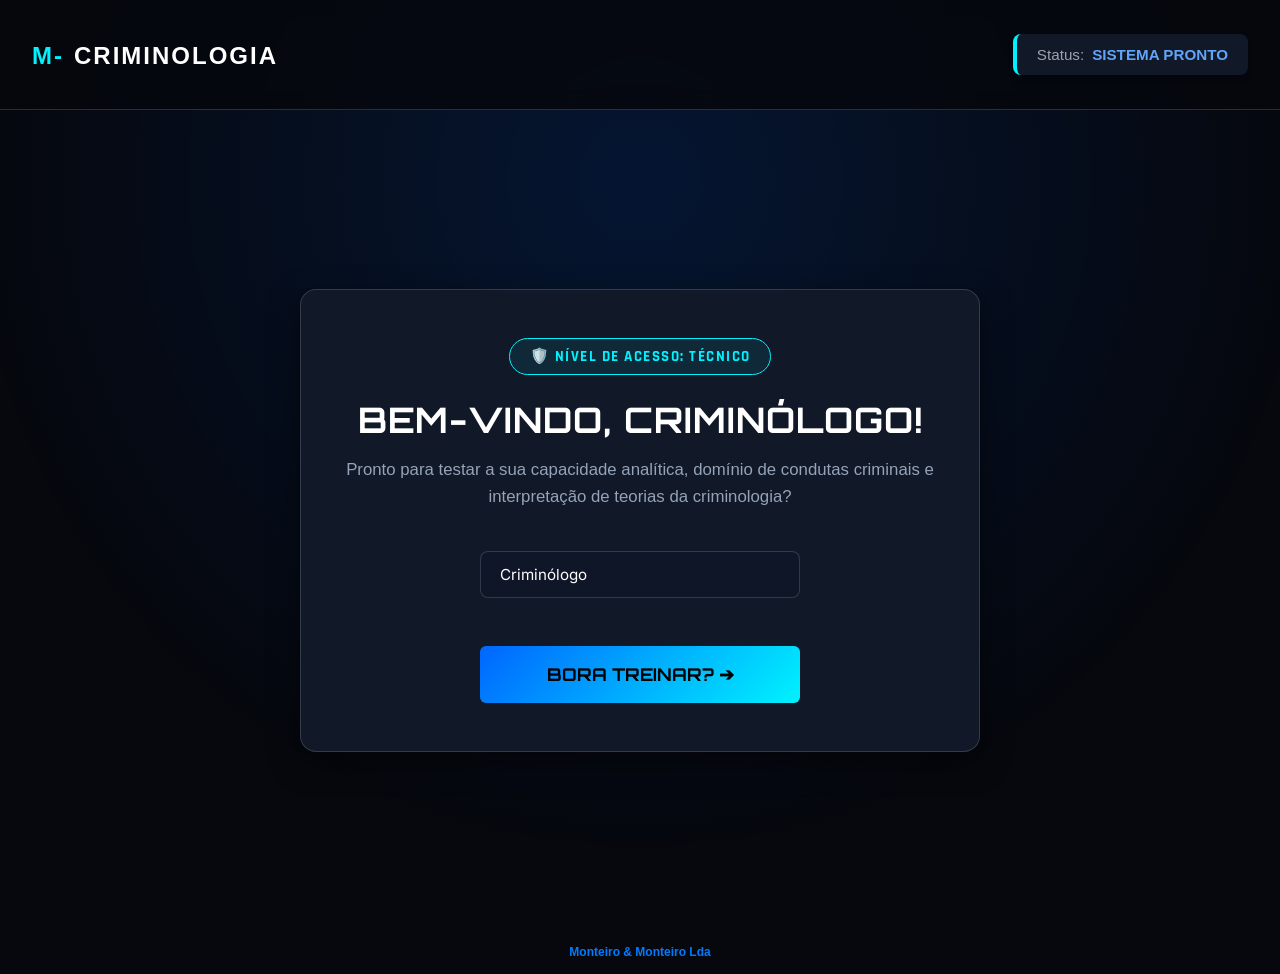
==== principal.html @ 1a4f05a0 "Add files via upload" ====
<!DOCTYPE html>
<html lang="pt">
<head>
  <meta charset="UTF-8">
  <meta name="viewport" content="width=device-width, initial-scale=1.0">
  <title>M-Criminologia | Boas-Vindas</title>
  
  <link rel="manifest" href="manifest.json">
  <meta name="theme-color" content="#06080e">
  <link rel="apple-touch-icon" href="icon-192.png">

  <!-- Fontes Oficiais do Projeto -->
  <link rel="preconnect" href="https://fonts.googleapis.com">
  <link href="https://fonts.googleapis.com/css2?family=Orbitron:wght@500;700;900&family=Rajdhani:wght@500;600;700&family=Inter:wght@300;400;500;600&display=swap" rel="stylesheet">
  
  <!-- Estilos Globais -->
  <link rel="stylesheet" href="styles.css">

</head>
<body>

  <div class="bg-glow"></div>

  <!-- NAVEGAÇÃO SUPERIOR -->
  <header class="app-header">
    <div class="logo-container logo-animated">
  <span class="logo-prefix">M-</span>
  <span class="logo-title">CRIMINOLOGIA</span>
</div>
    <div class="criminologo-bar">
      <div class="criminologo-profile">
        <span class="criminologo-label">Status:</span>
        <span class="criminologo-nome">SISTEMA PRONTO</span>
      </div>
    </div>
  </header>

  <!-- CONTEÚDO PRINCIPAL DE BOAS-VINDAS -->
  <main class="welcome-container">
    <div class="welcome-card">
      
      <div class="badge-criminologo">
        🛡️ Nível de Acesso: Técnico
      </div>

      <h1 class="hero-title">BEM-VINDO, CRIMINÓLOGO!</h1>
      
      <p class="hero-subtitle">
        Pronto para testar a sua capacidade analítica, domínio de condutas criminais e interpretação de teorias da criminologia? 
      </p>

      <!-- Identificação Dinâmica -->
      <div class="user-welcome-box">
        <input 
          type="text" 
          id="criminologo-name-input" 
          class="criminologo-input-hero" 
          placeholder="Digite seu nome ou ID de Criminólogo"
          value="Criminólogo"
        >
      </div>

      <!-- BOTÃO QUE LEVA À PÁGINA DE TREINO -->
      <a href="index2.html" id="btn-enter-training" class="btn-primary btn-start-training">
        BORA TREINAR? ➔
      </a>

    </div>
  </main>

  <footer style="font-family: system-ui, sans-serif; font-size: 12px; color: #888; text-align: center; padding: 15px;">
    <strong style="color: #007bff;">Monteiro & Monteiro Lda</strong>
  </footer>
<script src="app.js"></script>
  
</body>
</html>
---- styles.css ----
/* ==========================================================================
   PALETA DE CORES: Preto (#06080e), Azul (#00f2fe), Prateado (#c0c9d6), Branco (#ffffff)
   ========================================================================== */

:root {
    --bg-dark: #06080e;
    --bg-card: rgba(15, 23, 42, 0.75);
    --blue-primary: #00f2fe;
    --blue-secondary: #0066ff;
    --blue-glow: rgba(0, 242, 254, 0.25);
    --silver-light: #e2e8f0;
    --silver-mid: #94a3b8;
    --silver-border: rgba(192, 201, 214, 0.2);
    --white: #ffffff;
    --correct: #10b981;
    --wrong: #ef4444;
    --font-title: 'Orbitron', sans-serif;
    --font-sub: 'Rajdhani', sans-serif;
    --font-body: 'Inter', sans-serif;
}

* {
    box-sizing: border-box;
    margin: 0;
    padding: 0;
}

body {
    background-color: var(--bg-dark);
    color: var(--silver-light);
    font-family: var(--font-body);
    min-height: 100vh;
    display: flex;
    flex-direction: column;
    overflow-x: hidden;
    position: relative;
}

/* Fundo Iluminado */
.bg-glow {
    position: fixed;
    top: 0;
    left: 50%;
    transform: translateX(-50%);
    width: 100vw;
    height: 100vh;
    background: radial-gradient(circle at 50% 20%, rgba(0, 102, 255, 0.15) 0%, rgba(6, 8, 14, 0) 70%);
    z-index: -1;
    pointer-events: none;
}

/* Header */
.app-header {
    display: flex;
    justify-content: space-between;
    align-items: center;
    padding: 1.2rem 2rem;
    background: rgba(6, 8, 14, 0.85);
    border-bottom: 1px solid var(--silver-border);
    backdrop-filter: blur(10px);
}

.logo-container {
    font-family: var(--font-title);
    font-size: 1.5rem;
    font-weight: 900;
    letter-spacing: 2px;
}

.logo-prefix {
    color: var(--blue-primary);
}

.logo-title {
    color: var(--white);
}

.user-stats-bar {
    display: flex;
    gap: 1.5rem;
}

.stat-badge {
    background: rgba(255, 255, 255, 0.03);
    border: 1px solid var(--silver-border);
    padding: 0.4rem 1rem;
    border-radius: 6px;
    display: flex;
    flex-direction: column;
    align-items: center;
}

.stat-label {
    font-size: 0.7rem;
    text-transform: uppercase;
    color: var(--silver-mid);
    letter-spacing: 1px;
}

.stat-value {
    font-family: var(--font-sub);
    font-size: 1.2rem;
    font-weight: 700;
    color: var(--blue-primary);
}

/* Layout dos Ecrãs */
.main-container {
    max-width: 1100px;
    width: 100%;
    margin: 2rem auto;
    padding: 0 1.5rem;
    flex: 1;
}

.screen {
    display: none;
    opacity: 0;
    transition: opacity 0.3s ease;
}

.screen.active {
    display: block;
    opacity: 1;
}

.section-title-box {
    margin-bottom: 2rem;
    border-left: 4px solid var(--blue-primary);
    padding-left: 1rem;
}

.section-title-box h2 {
    font-family: var(--font-title);
    color: var(--white);
    letter-spacing: 1.5px;
}

.section-title-box p {
    color: var(--silver-mid);
}

/* Módulos e Disciplinas Grid */
.modules-grid {
    display: flex;
    flex-direction: column;
    gap: 2rem;
}

.module-card {
    background: var(--bg-card);
    border: 1px solid var(--silver-border);
    border-radius: 12px;
    padding: 1.5rem;
    backdrop-filter: blur(12px);
}

.module-header {
    font-family: var(--font-title);
    color: var(--blue-primary);
    font-size: 1.2rem;
    margin-bottom: 1rem;
    border-bottom: 1px solid var(--silver-border);
    padding-bottom: 0.5rem;
    display: flex;
    justify-content: space-between;
}

.disciplines-grid {
    display: grid;
    grid-template-columns: repeat(auto-fill, minmax(280px, 1fr));
    gap: 1rem;
}

.discipline-btn {
    background: rgba(255, 255, 255, 0.02);
    border: 1px solid var(--silver-border);
    border-radius: 8px;
    padding: 1rem;
    color: var(--white);
    font-family: var(--font-sub);
    font-size: 1.1rem;
    font-weight: 600;
    text-align: left;
    cursor: pointer;
    transition: all 0.2s ease;
    display: flex;
    justify-content: space-between;
    align-items: center;
}

.discipline-btn:hover {
    background: var(--blue-glow);
    border-color: var(--blue-primary);
    transform: translateY(-2px);
}

/* Ecrã de Quiz */
.quiz-header {
    display: flex;
    justify-content: space-between;
    align-items: center;
    margin-bottom: 1rem;
}

.quiz-meta {
    text-align: center;
}

.meta-tag {
    display: block;
    font-size: 0.8rem;
    color: var(--blue-primary);
    text-transform: uppercase;
    letter-spacing: 1px;
}

.meta-title {
    font-family: var(--font-title);
    font-size: 1.2rem;
    color: var(--white);
}

.timer-box {
    background: rgba(0, 242, 254, 0.1);
    border: 1px solid var(--blue-primary);
    padding: 0.4rem 1rem;
    border-radius: 20px;
    font-family: var(--font-title);
    color: var(--blue-primary);
}

.progress-bar-container {
    width: 100%;
    height: 6px;
    background: rgba(255, 255, 255, 0.05);
    border-radius: 3px;
    margin-bottom: 2rem;
    overflow: hidden;
}

.progress-bar-fill {
    height: 100%;
    width: 0%;
    background: linear-gradient(90deg, var(--blue-secondary), var(--blue-primary));
    transition: width 0.3s ease;
}

.question-card {
    background: var(--bg-card);
    border: 1px solid var(--silver-border);
    border-radius: 12px;
    padding: 2rem;
}

.question-info {
    display: flex;
    justify-content: space-between;
    font-size: 0.85rem;
    color: var(--silver-mid);
    margin-bottom: 1rem;
}

.badge-type {
    background: rgba(255, 255, 255, 0.05);
    padding: 0.2rem 0.6rem;
    border-radius: 4px;
}

.question-text {
    font-size: 1.3rem;
    color: var(--white);
    line-height: 1.5;
    margin-bottom: 2rem;
}

.options-grid {
    display: flex;
    flex-direction: column;
    gap: 0.8rem;
    margin-bottom: 1.5rem;
}

.option-btn {
    background: rgba(255, 255, 255, 0.02);
    border: 1px solid var(--silver-border);
    padding: 1rem 1.2rem;
    border-radius: 8px;
    color: var(--silver-light);
    font-size: 1rem;
    text-align: left;
    cursor: pointer;
    transition: all 0.2s ease;
}

.option-btn:hover:not(:disabled) {
    background: rgba(255, 255, 255, 0.08);
    border-color: var(--silver-mid);
}

.option-btn.correct {
    background: rgba(16, 185, 129, 0.2) !important;
    border-color: var(--correct) !important;
    color: var(--white) !important;
}

.option-btn.wrong {
    background: rgba(239, 68, 68, 0.2) !important;
    border-color: var(--wrong) !important;
    color: var(--white) !important;
}

/* Área de Dica & Feedback */
.hint-section {
    margin-top: 1rem;
}

.btn-hint {
    background: transparent;
    border: 1px dashed var(--silver-mid);
    color: var(--silver-mid);
    padding: 0.5rem 1rem;
    border-radius: 6px;
    cursor: pointer;
    font-size: 0.85rem;
    transition: all 0.2s;
}

.btn-hint:hover {
    color: var(--blue-primary);
    border-color: var(--blue-primary);
}

.hint-box {
    background: rgba(0, 242, 254, 0.05);
    border-left: 3px solid var(--blue-primary);
    padding: 1rem;
    margin-top: 0.8rem;
    border-radius: 0 6px 6px 0;
    font-size: 0.95rem;
}

.feedback-box {
    margin-top: 2rem;
    padding: 1.5rem;
    border-radius: 8px;
    background: rgba(0, 0, 0, 0.4);
    border: 1px solid var(--silver-border);
}

.feedback-status {
    font-family: var(--font-title);
    font-size: 1.2rem;
    margin-bottom: 0.5rem;
}

.feedback-status.success {
    color: var(--correct);
}

.feedback-status.error {
    color: var(--wrong);
}

.rationale-title {
    font-weight: 600;
    color: var(--blue-primary);
    margin-top: 0.5rem;
}

/* Botões Globais */
.btn-primary {
    background: linear-gradient(135deg, var(--blue-secondary), var(--blue-primary));
    color: #000;
    font-family: var(--font-title);
    font-weight: 700;
    border: none;
    padding: 0.8rem 1.8rem;
    border-radius: 6px;
    cursor: pointer;
    transition: transform 0.2s, box-shadow 0.2s;
    margin-top: 1rem;
}

.btn-primary:hover {
    transform: translateY(-2px);
    box-shadow: 0 0 15px var(--blue-glow);
}

.btn-silver {
    background: transparent;
    border: 1px solid var(--silver-border);
    color: var(--silver-mid);
    padding: 0.5rem 1rem;
    border-radius: 6px;
    cursor: pointer;
}

.btn-silver:hover {
    color: var(--white);
    border-color: var(--white);
}

/* Ecrã de Resultados */
.result-card {
    background: var(--bg-card);
    border: 1px solid var(--silver-border);
    border-radius: 12px;
    padding: 3rem 2rem;
    text-align: center;
    max-width: 650px;
    margin: 0 auto;
}

.result-card h2 {
    font-family: var(--font-title);
    color: var(--white);
    margin-bottom: 0.5rem;
}

.result-subtitle {
    color: var(--blue-primary);
    margin-bottom: 2.5rem;
}

.metrics-grid {
    display: grid;
    grid-template-columns: repeat(2, 1fr);
    gap: 1.5rem;
    margin-bottom: 2.5rem;
}

.metric-box {
    background: rgba(255, 255, 255, 0.02);
    border: 1px solid var(--silver-border);
    padding: 1.5rem;
    border-radius: 8px;
}

.metric-value {
    display: block;
    font-family: var(--font-title);
    font-size: 1.8rem;
    color: var(--white);
}

.metric-label {
    font-size: 0.8rem;
    color: var(--silver-mid);
    text-transform: uppercase;
}

.hidden {
    display: none !important;
}

:root {
     --bg-card: #1e293b;
     --border-color: #334155;
     --accent-blue: #2563eb;
     --text-primary: #f8fafc;
     --text-muted: #94a3b8;
 }

 .criminologo-bar {
     background-color: var(--bg-card);
     border-left: 4px solid var(--accent-blue);
     border-radius: 8px;
     padding: 12px 20px;
     display: flex;
     align-items: center;
     justify-content: space-between;
     box-shadow: 0 4px 6px -1px rgba(0, 0, 0, 0.2);
     font-family: 'Segoe UI', Roboto, Helvetica, Arial, sans-serif;
     color: var(--text-primary);
     margin: 15px 0;
 }

 .criminologo-brand {
     font-weight: 700;
     font-size: 1.1rem;
     letter-spacing: 0.5px;
     text-transform: uppercase;
 }

 .criminologo-profile {
     font-size: 0.95rem;
     display: flex;
     align-items: center;
     gap: 8px;
 }

 .criminologo-label {
     color: var(--text-muted);
     font-weight: 500;
 }

 .criminologo-nome {
     color: #60a5fa;
     font-weight: 600;
 }

 /* Formulário de entrada minimalista */
 .criminologo-form {
     display: flex;
     gap: 8px;
     align-items: center;
 }

 .criminologo-input {
     background: #0f172a;
     border: 1px solid var(--border-color);
     color: var(--text-primary);
     padding: 6px 12px;
     border-radius: 4px;
     outline: none;
     font-size: 0.9rem;
     transition: border-color 0.2s;
 }

 .criminologo-input:focus {
     border-color: var(--accent-blue);
 }

 .criminologo-btn {
     background-color: var(--accent-blue);
     color: #ffffff;
     border: none;
     padding: 6px 14px;
     border-radius: 4px;
     cursor: pointer;
     font-weight: 600;
     font-size: 0.85rem;
     transition: background-color 0.2s;
 }

 :root {
  --bg-main: #0a0e17;
  --bg-card: #111827;
  --accent-yellow: #ffd700;
  --accent-red: #ef4444;
  --accent-blue: #00f0ff;
  --text-main: #f3f4f6;
  --text-muted: #9ca3af;
  --border-color: #1f2937;
  --font-mono: 'Courier New', Courier, monospace;
}

* {
  margin: 0;
  padding: 0;
  box-sizing: border-box;
  font-family: 'Segoe UI', Tahoma, Geneva, Verdana, sans-serif;
}


 /* identificação do criminologo */
.criminologo-footer-badge {
    position: fixed;
    bottom: 12px;
    right: 12px;
    background: rgba(15, 23, 42, 0.9);
    border: 1px solid var(--blue-primary);
    color: var(--silver-light);
    padding: 6px 14px;
    border-radius: 20px;
    font-family: var(--font-sub);
    font-size: 0.85rem;
    font-weight: 600;
    backdrop-filter: blur(8px);
    box-shadow: 0 4px 12px rgba(0, 0, 0, 0.4);
    z-index: 1000;
}

#criminologo-nome-display {
    color: var(--blue-primary);
    font-weight: 700;
}


/* Estilos Específicos para a Tela de Boas-Vindas (Hero) */
.welcome-container {
    display: flex;
    flex-direction: column;
    align-items: center;
    justify-content: center;
    min-height: calc(100vh - 80px);
    text-align: center;
    padding: 2rem 1.5rem;
}

.welcome-card {
    background: var(--bg-card);
    border: 1px solid var(--silver-border);
    border-radius: 16px;
    padding: 3rem 2rem;
    backdrop-filter: blur(12px);
    max-width: 680px;
    width: 100%;
    box-shadow: 0 10px 30px rgba(0, 0, 0, 0.5);
    position: relative;
}

.badge-criminologo {
    display: inline-flex;
    align-items: center;
    gap: 8px;
    background: rgba(0, 242, 254, 0.08);
    border: 1px solid var(--blue-primary);
    padding: 0.5rem 1.2rem;
    border-radius: 20px;
    color: var(--blue-primary);
    font-family: var(--font-sub);
    font-weight: 700;
    font-size: 0.95rem;
    letter-spacing: 1.5px;
    text-transform: uppercase;
    margin-bottom: 1.5rem;
}

.hero-title {
    font-family: var(--font-title);
    font-size: 2.2rem;
    color: var(--white);
    line-height: 1.2;
    margin-bottom: 1rem;
    letter-spacing: 1px;
}

.hero-subtitle {
    font-size: 1.05rem;
    color: var(--silver-mid);
    line-height: 1.6;
    margin-bottom: 2.5rem;
}

/* Input rápido para personalizar o nome do Criminólogo */
.user-welcome-box {
    margin-bottom: 2rem;
    display: flex;
    justify-content: center;
    gap: 10px;
}

.criminologo-input-hero {
    background: rgba(15, 23, 42, 0.9);
    border: 1px solid var(--silver-border);
    color: var(--white);
    padding: 0.8rem 1.2rem;
    border-radius: 8px;
    outline: none;
    font-family: var(--font-body);
    font-size: 0.95rem;
    width: 100%;
    max-width: 320px;
    transition: border-color 0.2s;
}

.criminologo-input-hero:focus {
    border-color: var(--blue-primary);
    box-shadow: 0 0 10px var(--blue-glow);
}

.btn-start-training {
    display: inline-flex;
    align-items: center;
    justify-content: center;
    gap: 12px;
    width: 100%;
    max-width: 320px;
    padding: 1.1rem;
    font-size: 1.1rem;
    text-decoration: none;
}

/* Animação Vem e Vai (Pulse & Glow) */
.logo-animated {
    display: inline-block;
    animation: vemEVai 3s ease-in-out infinite;
}

@keyframes vemEVai {
    0% {
        transform: scale(1);
        filter: drop-shadow(0 0 2px rgba(0, 242, 254, 0.2));
    }

    50% {
        transform: scale(1.08);
        /* Aumenta ligeiramente o tamanho */
        filter: drop-shadow(0 0 12px rgba(0, 242, 254, 0.8));
        /* Expande o brilho neon */
    }

    100% {
        transform: scale(1);
        filter: drop-shadow(0 0 2px rgba(0, 242, 254, 0.2));
    }
}
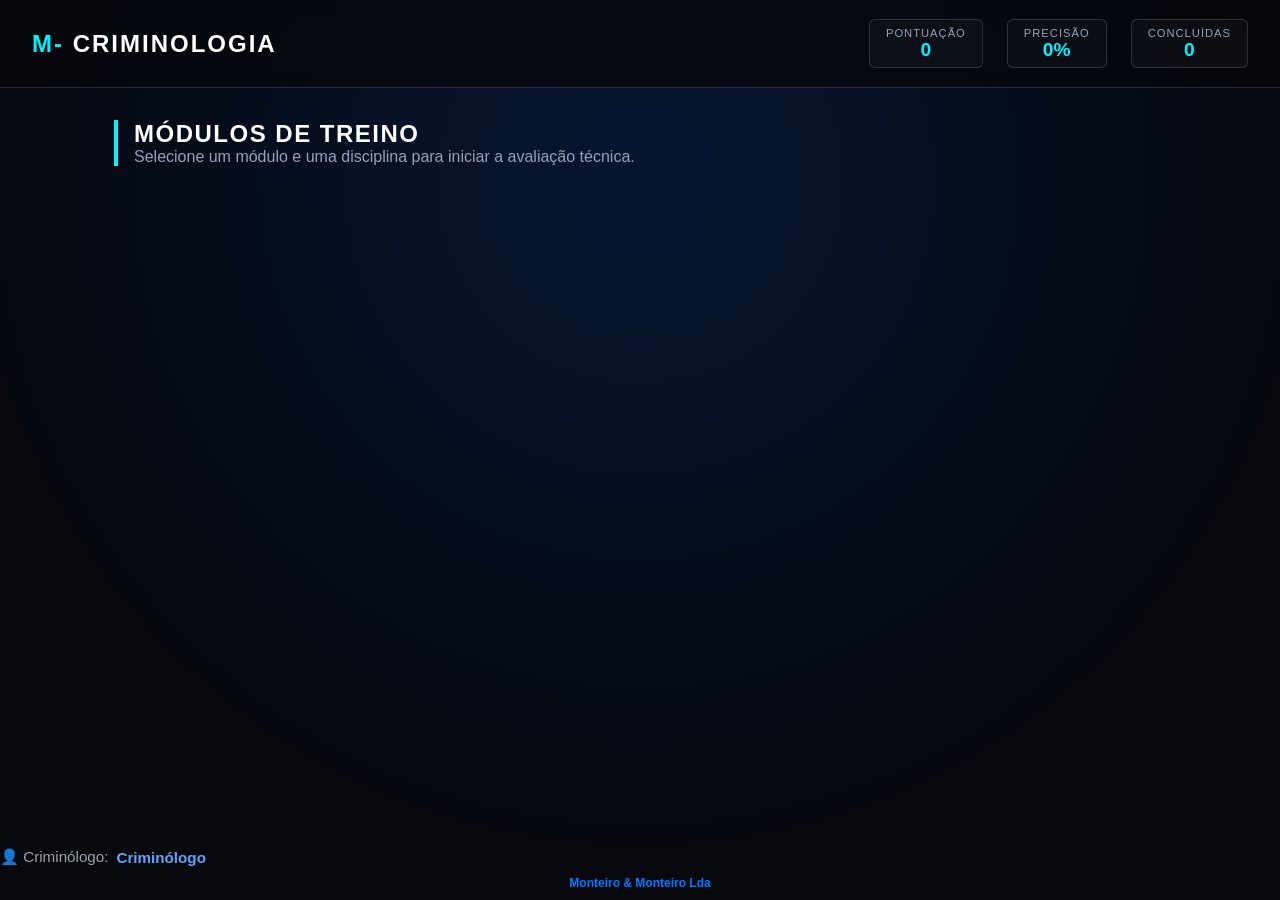
==== commit 8932f2b4: "Update principal.html" ====
--- a/principal.html
+++ b/principal.html
@@ -3,75 +3,165 @@
 <head>
   <meta charset="UTF-8">
   <meta name="viewport" content="width=device-width, initial-scale=1.0">
-  <title>M-Criminologia | Boas-Vindas</title>
-  
-  <link rel="manifest" href="manifest.json">
-  <meta name="theme-color" content="#06080e">
-  <link rel="apple-touch-icon" href="icon-192.png">
-
-  <!-- Fontes Oficiais do Projeto -->
+  <title>M-Criminologia | Plataforma de Treino Profissional</title>
+  <link rel="stylesheet" href="styles.css">
   <link rel="preconnect" href="https://fonts.googleapis.com">
-  <link href="https://fonts.googleapis.com/css2?family=Orbitron:wght@500;700;900&family=Rajdhani:wght@500;600;700&family=Inter:wght@300;400;500;600&display=swap" rel="stylesheet">
-  
-  <!-- Estilos Globais -->
-  <link rel="stylesheet" href="styles.css">
-
+ <!-- Cole isto na tag <head> do seu index.html -->
+<link rel="manifest" href="manifest.json">
+<meta name="theme-color" content="#1e293b">
+<link rel="apple-touch-icon" href="icon-192.png">
+  <!-- Adicione esta linha exata no head -->
+  <meta name="viewport" content="width=device-width, initial-scale=1.0, maximum-scale=1.0, user-scalable=no">
 </head>
+ 
 <body>
 
   <div class="bg-glow"></div>
 
   <!-- NAVEGAÇÃO SUPERIOR -->
   <header class="app-header">
-    <div class="logo-container logo-animated">
-  <span class="logo-prefix">M-</span>
-  <span class="logo-title">CRIMINOLOGIA</span>
-</div>
-    <div class="criminologo-bar">
-      <div class="criminologo-profile">
-        <span class="criminologo-label">Status:</span>
-        <span class="criminologo-nome">SISTEMA PRONTO</span>
+    <div class="logo-container">
+      <span class="logo-prefix">M-</span>
+      <span class="logo-title">CRIMINOLOGIA</span>
+    </div>
+    <div class="user-stats-bar">
+      <div class="stat-badge">
+        <span class="stat-label">Pontuação</span>
+        <span class="stat-value" id="score-display">0</span>
+      </div>
+      <div class="stat-badge">
+        <span class="stat-label">Precisão</span>
+        <span class="stat-value" id="accuracy-display">0%</span>
+      </div>
+      <div class="stat-badge">
+        <span class="stat-label">Concluídas</span>
+        <span class="stat-value" id="completed-display">0</span>
       </div>
     </div>
   </header>
 
-  <!-- CONTEÚDO PRINCIPAL DE BOAS-VINDAS -->
-  <main class="welcome-container">
-    <div class="welcome-card">
-      
-      <div class="badge-criminologo">
-        🛡️ Nível de Acesso: Técnico
+  <!-- CONTAINER PRINCIPAL -->
+  <main class="main-container">
+
+    <!-- ECRÃ 1: SELEÇÃO DE MÓDULOS E DISCIPLINAS -->
+    <section id="selection-screen" class="screen active">
+      <div class="section-title-box">
+        <h2>MÓDULOS DE TREINO</h2>
+        <p>Selecione um módulo e uma disciplina para iniciar a avaliação técnica.</p>
       </div>
 
-      <h1 class="hero-title">BEM-VINDO, CRIMINÓLOGO!</h1>
-      
-      <p class="hero-subtitle">
-        Pronto para testar a sua capacidade analítica, domínio de condutas criminais e interpretação de teorias da criminologia? 
-      </p>
+      <div class="modules-grid" id="modules-container">
+        <!-- Renderizado dinamicamente via JS -->
+      </div>
+    </section>
 
-      <!-- Identificação Dinâmica -->
-      <div class="user-welcome-box">
-        <input 
-          type="text" 
-          id="criminologo-name-input" 
-          class="criminologo-input-hero" 
-          placeholder="Digite seu nome ou ID de Criminólogo"
-          value="Criminólogo"
-        >
+    <!-- ECRÃ 2: INTERFACE DO QUIZ -->
+    <section id="quiz-screen" class="screen">
+      <div class="quiz-header">
+        <button id="btn-back" class="btn-silver">← Voltar</button>
+        <div class="quiz-meta">
+          <span id="quiz-module-name" class="meta-tag">Módulo</span>
+          <span id="quiz-subject-name" class="meta-title">Disciplina</span>
+        </div>
+        <div class="timer-box">
+          <span class="timer-icon">⏱</span>
+          <span id="timer-display">00:00</span>
+        </div>
       </div>
 
-      <!-- BOTÃO QUE LEVA À PÁGINA DE TREINO -->
-      <a href="index2.html" id="btn-enter-training" class="btn-primary btn-start-training">
-        BORA TREINAR? ➔
-      </a>
+      <!-- Barra de Progresso -->
+      <div class="progress-bar-container">
+        <div class="progress-bar-fill" id="progress-bar"></div>
+      </div>
 
-    </div>
+      <!-- Cartão da Questão -->
+      <div class="question-card">
+        <div class="question-info">
+          <span id="question-number">Questão 1 de 15</span>
+          <span id="question-type" class="badge-type">Múltipla Escolha</span>
+        </div>
+        
+        <h3 id="question-text" class="question-text">Carregando pergunta...</h3>
+
+        <div id="options-container" class="options-grid">
+          <!-- Opções renderizadas via JS -->
+        </div>
+
+        <!-- Área de Dica -->
+        <div class="hint-section">
+          <button id="btn-hint" class="btn-hint">💡 Solicitar Dica Técnica (-50 pts)</button>
+          <div id="hint-box" class="hint-box hidden">
+            <strong>Orientação Técnica:</strong> <span id="hint-text"></span>
+          </div>
+        </div>
+
+        <!-- Área de Justificativa/Feedback -->
+        <div id="feedback-box" class="feedback-box hidden">
+          <div id="feedback-status" class="feedback-status"></div>
+          <div class="rationale-title">Fundamentação Académica:</div>
+          <p id="rationale-text"></p>
+          <button id="btn-next" class="btn-primary">Próxima Questão →</button>
+        </div>
+      </div>
+    </section>
+
+    <!-- ECRÃ 3: RELATÓRIO DE DESEMPENHO -->
+    <section id="result-screen" class="screen">
+      <div class="result-card">
+        <h2>RELATÓRIO DE DESEMPENHO</h2>
+        <p id="result-subject-title" class="result-subtitle">Disciplina Concluída</p>
+
+        <div class="metrics-grid">
+          <div class="metric-box">
+            <span class="metric-value" id="res-score">0</span>
+            <span class="metric-label">Pontuação Final</span>
+          </div>
+          <div class="metric-box">
+            <span class="metric-value" id="res-correct">0 / 15</span>
+            <span class="metric-label">Acertos</span>
+          </div>
+          <div class="metric-box">
+            <span class="metric-value" id="res-wrong">0</span>
+            <span class="metric-label">Erros</span>
+          </div>
+          <div class="metric-box">
+            <span class="metric-value" id="res-time">00:00</span>
+            <span class="metric-label">Tempo Total</span>
+          </div>
+        </div>
+
+        <button id="btn-restart" class="btn-primary btn-large">Continuar Treinamento</button>
+      </div>
+    </section>
+
   </main>
 
-  <footer style="font-family: system-ui, sans-serif; font-size: 12px; color: #888; text-align: center; padding: 15px;">
-    <strong style="color: #007bff;">Monteiro & Monteiro Lda</strong>
-  </footer>
-<script src="app.js"></script>
+ 
+<!-- BADGE FLUTUANTE DE IDENTIFICAÇÃO DO CRIMINÓLOGO -->
+  <div class="criminologo-profile">
+    <span class="criminologo-label">  👤 Criminólogo:</span>
+    <!-- O nome digitado na página principal será inserido no span abaixo -->
+    <span class="criminologo-nome"></span></div>
+
+    <script>document.addEventListener('DOMContentLoaded', () => {
+  // 1. Captura o nome salvo ou define valor padrão
+  const nomeSalvo = localStorage.getItem('criminologo_nome') || 'Criminólogo';
   
+  // 2. Seleciona o elemento do cabeçalho
+  const spanNome = document.querySelector('.criminologo-nome');
+  
+  // 3. Atualiza o texto na tela
+  if (spanNome) {
+    spanNome.textContent = nomeSalvo;
+  }
+});
+</script>
+ 
+
+  <div style="font-family: system-ui, sans-serif; font-size: 12px; color: #888; text-align: center; padding: 10px;">
+   <strong style="color: #007bff;">Monteiro & Monteiro Lda</strong>
+</div>
+</script>
+  <script src="app.js"></script>
 </body>
-</html>+</html>
--- a/styles.css
+++ b/styles.css
@@ -697,4 +697,29 @@
         filter: drop-shadow(0 0 2px rgba(0, 242, 254, 0.2));
     }
 }
-
+/* Defina a caixa global como border-box para evitar que padding quebre o layout */
+*, *::before, *::after {
+  box-sizing: border-box;
+}
+
+body {
+  margin: 0;
+  padding: 0;
+  width: 100vw;
+  min-height: 100vh;
+  overflow-x: hidden; /* Evita rolagem horizontal indesejada */
+}
+
+.container-principal {
+  width: 100%;
+  max-width: 100%;
+  display: flex;
+  flex-direction: column;
+  align-items: center;
+}
+canvas {
+  width: 100% !important;
+  height: auto !important;
+  max-width: 100vw;
+}
+
